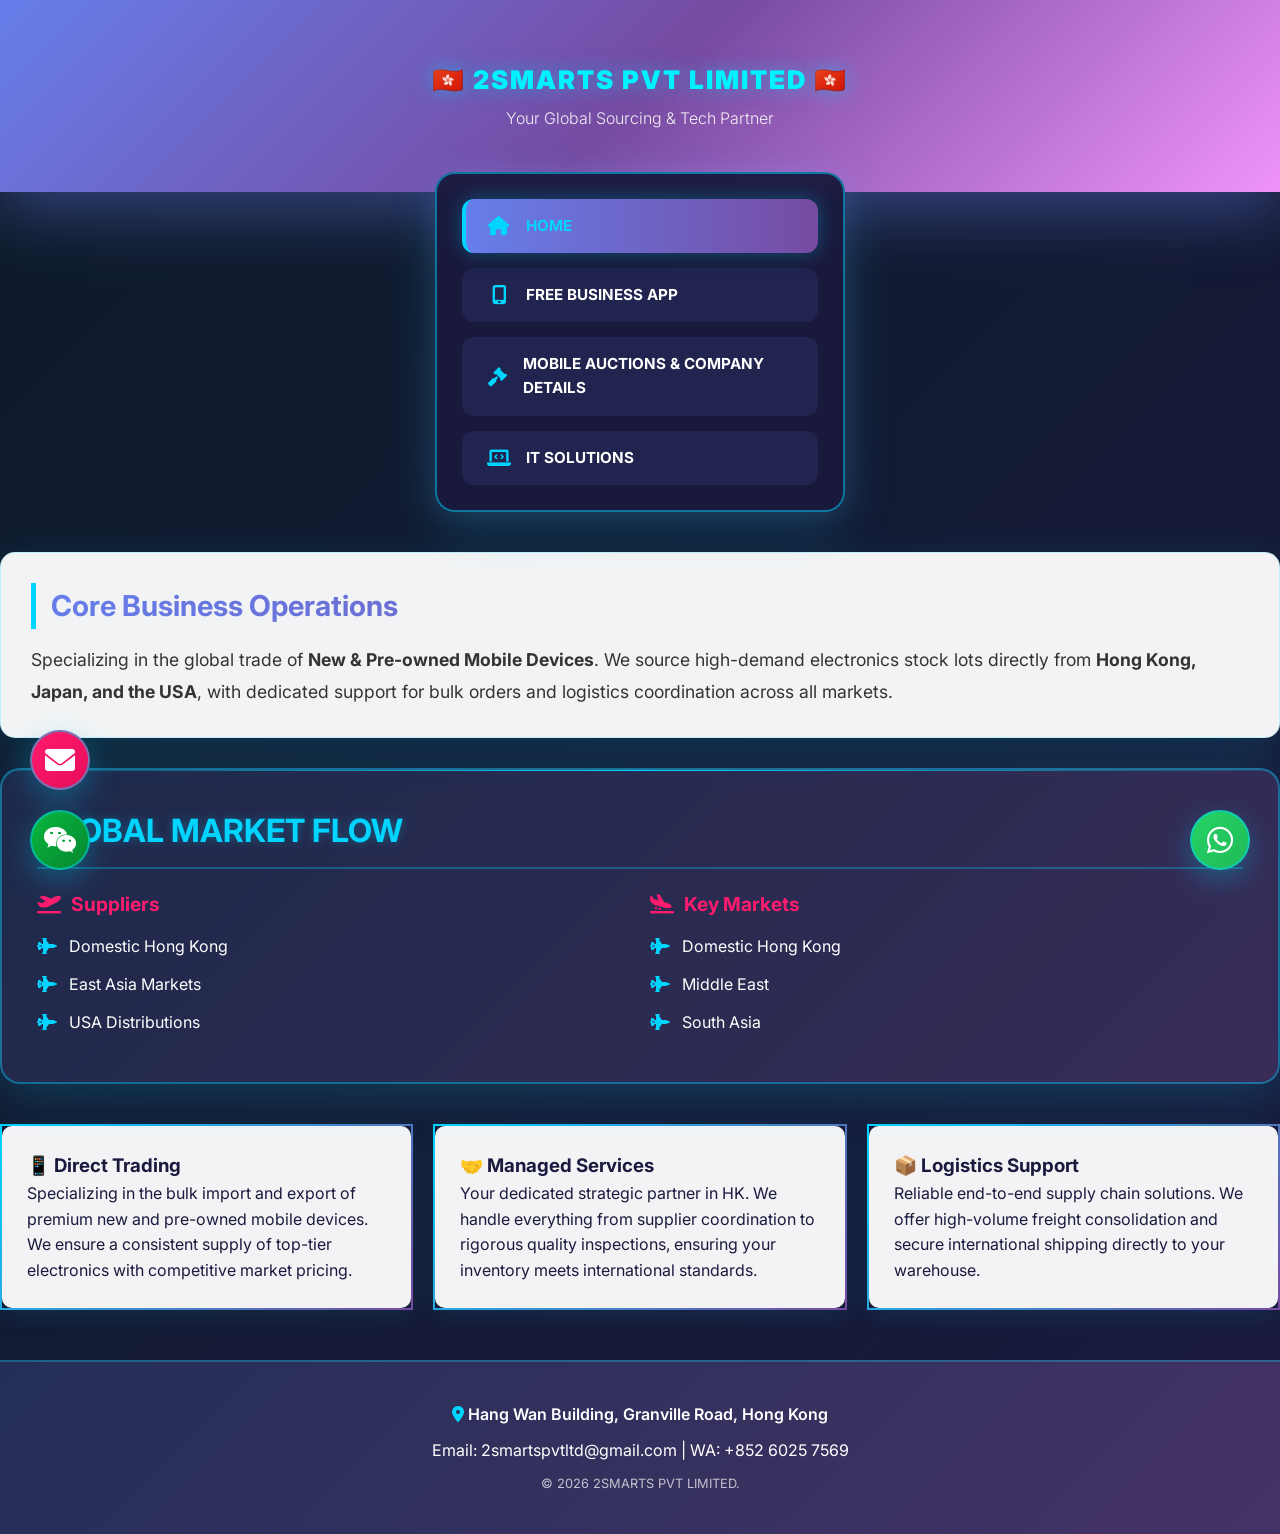
==== index.html @ d75587a9 "Update index.html" ====
<!DOCTYPE html>
<html lang="en">
<head>
    <meta charset="UTF-8">
    <meta name="viewport" content="width=device-width, initial-scale=1.0">
    <title>2SMARTS PVT LIMITED | Global Sourcing</title>
    <link href="https://fonts.googleapis.com/css2?family=Inter:wght@300;400;600;700;900&display=swap" rel="stylesheet">
    <link rel="stylesheet" href="https://cdnjs.cloudflare.com/ajax/libs/font-awesome/6.0.0/css/all.min.css">
    
    <style>
        /* === 1. GLOBAL SETTINGS === */
        :root {
            --primary: #1a1a3e;
            --accent: #00d4ff;
            --secondary: #ff1b6d;
            --text-light: #ffffff;
            --bg-light: #0d1b2a;
            --bg-gradient: linear-gradient(135deg, #667eea 0%, #764ba2 100%);
        }
        * { margin: 0; padding: 0; box-sizing: border-box; font-family: 'Inter', sans-serif; }
        body { background: linear-gradient(135deg, #0d1b2a 0%, #1a1a3e 100%); color: var(--primary); line-height: 1.6; min-height: 100vh; }

        /* === 2. HEADER SECTION (Now Fully Independent) === */
        header {
            background: linear-gradient(135deg, #667eea 0%, #764ba2 50%, #f093fb 100%);
            color: var(--text-light);
            padding: 60px 20px;
            text-align: center;
            margin-bottom: 20px;
            box-shadow: 0 20px 60px rgba(102, 126, 234, 0.4);
        }
        .company-name {
            font-size: 1.6rem;
            font-weight: 900;
            color: #00F2FF;
            letter-spacing: 2px;
            text-shadow: 0 0 20px rgba(0, 212, 255, 0.5);
        }
        .tagline {
            font-size: 1rem;
            font-weight: 300;
            opacity: 0.9;
            margin-top: 5px;
            color: #ffffff;
        }

        /* === 3. PREMIUM VERTICAL MENU === */
        .menu-wrapper {
            max-width: 450px;
            margin: -40px auto 40px;
            padding: 0 20px;
            position: relative;
            z-index: 10;
        }
        .nav-menu {
            display: flex;
            flex-direction: column;
            gap: 15px;
            background: rgba(26, 26, 62, 0.95);
            padding: 25px;
            border-radius: 20px;
            box-shadow: 0 15px 50px rgba(0, 212, 255, 0.2), 0 0 30px rgba(240, 147, 251, 0.1);
            border: 2px solid rgba(0, 212, 255, 0.5);
            backdrop-filter: blur(10px);
        }
        .nav-link {
            color: var(--text-light);
            text-decoration: none;
            font-size: 0.95rem;
            font-weight: 700;
            text-transform: uppercase;
            display: flex;
            align-items: center;
            padding: 15px 20px;
            border-radius: 12px;
            background: rgba(102, 126, 234, 0.1);
            transition: all 0.4s cubic-bezier(0.175, 0.885, 0.32, 1.275);
            border-left: 4px solid transparent;
        }
        .nav-link i {
            margin-right: 15px;
            font-size: 1.2rem;
            width: 25px;
            text-align: center;
            color: #00d4ff;
        }
        .nav-link:hover {
            background: linear-gradient(90deg, #667eea 0%, #764ba2 100%);
            color: #00d4ff;
            border-left: 4px solid #00d4ff;
            transform: translateX(10px);
            box-shadow: 0 5px 25px rgba(0, 212, 255, 0.4);
        }
        .nav-link.active {
            background: linear-gradient(90deg, #667eea 0%, #764ba2 100%);
            color: #00d4ff;
            border-left: 4px solid #00d4ff;
            box-shadow: 0 0 20px rgba(0, 212, 255, 0.3);
        }

        /* === 4. CONTENT & CARDS === */
        .container { max-width: 1100px; margin: 0 auto; padding: 0 20px; }
        .section-box {
            background: rgba(255, 255, 255, 0.95);
            padding: 30px;
            border-radius: 15px;
            box-shadow: 0 10px 40px rgba(0, 212, 255, 0.15);
            margin-bottom: 30px;
            border: 1px solid rgba(0, 212, 255, 0.2);
        }
        .section-title {
            font-size: 1.8rem;
            font-weight: 700;
            margin-bottom: 15px;
            background: linear-gradient(90deg, #667eea 0%, #764ba2 100%);
            -webkit-background-clip: text;
            -webkit-text-fill-color: transparent;
            background-clip: text;
            border-left: 5px solid #00d4ff;
            padding-left: 15px;
        }
        .grid { display: grid; grid-template-columns: repeat(auto-fit, minmax(280px, 1fr)); gap: 20px; }
        .card {
            background: rgba(255, 255, 255, 0.95);
            padding: 25px;
            border-radius: 12px;
            border: 2px solid transparent;
            background-clip: padding-box;
            border-image: linear-gradient(135deg, #00d4ff 0%, #764ba2 100%) 1;
            box-shadow: 0 5px 25px rgba(0, 212, 255, 0.1);
            transition: all 0.3s ease;
        }
        .card:hover {
            transform: translateY(-5px);
            box-shadow: 0 15px 40px rgba(0, 212, 255, 0.2);
        }

        /* === NEW: DARK MARKET FLOW CARD === */
        .market-flow {
            background: linear-gradient(135deg, rgba(102, 126, 234, 0.15) 0%, rgba(240, 147, 251, 0.15) 100%);
            color: white;
            padding: 35px;
            border-radius: 20px;
            margin: 20px 0 40px;
            box-shadow: 0 10px 50px rgba(0, 212, 255, 0.2), inset 0 1px 0 rgba(0, 212, 255, 0.1);
            border: 2px solid rgba(0, 212, 255, 0.4);
            position: relative;
            overflow: hidden;
        }
        .market-flow::before {
            content: '';
            position: absolute;
            top: 0;
            left: 0;
            right: 0;
            height: 1px;
            background: linear-gradient(90deg, transparent, #00d4ff, transparent);
        }
        .market-flow h2 { 
            color: #00d4ff; 
            font-size: 1.8rem; 
            margin-bottom: 25px; 
            text-transform: uppercase;
            border-bottom: 2px solid rgba(0, 212, 255, 0.3);
            padding-bottom: 10px;
            text-shadow: 0 0 10px rgba(0, 212, 255, 0.3);
        }
        .market-flow h3 { 
            color: #ff1b6d; 
            margin-bottom: 15px; 
            font-size: 1.2rem;
            display: flex;
            align-items: center;
            gap: 10px;
        }
        .market-flow ul { list-style: none; padding: 0; }
        .market-flow ul li { 
            margin-bottom: 12px; 
            font-size: 1rem; 
            display: flex; 
            align-items: center; 
            color: #ffffff;
        }
        .market-flow ul li::before { 
            content: "\f0fb";
            font-family: "Font Awesome 6 Free"; 
            font-weight: 900; 
            color: #00d4ff; 
            margin-right: 12px;
        }

        /* === Floating Social Buttons === */
        .social-float {
            position: fixed;
            bottom: 30px;
            width: 60px;
            height: 60px;
            border-radius: 50%;
            display: flex;
            align-items: center;
            justify-content: center;
            font-size: 30px;
            color: white;
            box-shadow: 0 10px 30px rgba(0, 212, 255, 0.3);
            z-index: 9999;
            transition: all 0.3s ease;
            text-decoration: none;
            border: 2px solid rgba(0, 212, 255, 0.5);
        }
        .social-float:hover { 
            transform: scale(1.15);
            box-shadow: 0 15px 40px rgba(0, 212, 255, 0.5);
        }

        /* Right Side: WhatsApp */
        .whatsapp-btn {
            right: 30px;
            background: linear-gradient(135deg, #25d366 0%, #20ba58 100%);
        }

        /* Left Side: WeChat */
        .wechat-btn {
            left: 30px;
            background: linear-gradient(135deg, #09b83e 0%, #058630 100%);
            cursor: pointer;
        }

        /* Left Side: Email */
        .email-btn {
            left: 30px;
            bottom: 110px;
            background: linear-gradient(135deg, #ff1b6d 0%, #e60d5a 100%);
        }

       /* WeChat QR Modal Styling */
.wechat-modal {
    display: none;
    position: fixed; 
    z-index: 99999;
    left: 0; top: 0; 
    width: 100%; height: 100%; 
    background-color: rgba(0, 0, 0, 0.9);
    align-items: center; 
    justify-content: center;
    backdrop-filter: blur(5px);
}
.modal-content {
    background: linear-gradient(135deg, #ffffff 0%, #f5f5f5 100%);
    padding: 20px; 
    border-radius: 15px; 
    text-align: center; 
    max-width: 300px;
    position: relative;
    box-shadow: 0 20px 60px rgba(0, 212, 255, 0.3);
    border: 2px solid rgba(0, 212, 255, 0.3);
}
.modal-content img { width: 100%; border-radius: 10px; border: 2px solid #00d4ff; }
.close-btn { 
    position: absolute; top: 10px; right: 15px; 
    font-size: 24px; cursor: pointer; color: #ff1b6d;
    transition: all 0.3s ease;
}
.close-btn:hover {
    transform: scale(1.2);
}

        /* === 5. FOOTER === */
        footer {
            background: linear-gradient(135deg, rgba(102, 126, 234, 0.2) 0%, rgba(240, 147, 251, 0.2) 100%);
            padding: 40px 20px;
            text-align: center;
            margin-top: 50px;
            border-top: 2px solid rgba(0, 212, 255, 0.3);
            color: #ffffff;
        }
        .footer-address { font-weight: 600; margin-bottom: 10px; }
    </style>
</head>
<body>

    <header>
        <div class="company-name">🇭🇰 2SMARTS PVT LIMITED 🇭🇰</div>
        <p class="tagline">Your Global Sourcing & Tech Partner</p>
    </header>

    <div class="menu-wrapper">
        <nav class="nav-menu">
            <a href="index.html" class="nav-link active"><i class="fas fa-home"></i> Home</a>
            <a href="app.html" class="nav-link"><i class="fas fa-mobile-alt"></i> Free Business App</a>
            <a href="mobile-trading.html" class="nav-link"><i class="fas fa-gavel"></i> Mobile Auctions & Company Details</a>
            <a href="it-solutions.html" class="nav-link"><i class="fas fa-laptop-code"></i> IT Solutions</a>
         </nav>
    </div>

    <div class="section-box">
    <h2 class="section-title">Core Business Operations</h2>
    <p style="font-size: 1.1rem; line-height: 1.8; color: #333; font-weight: 400;">
        Specializing in the global trade of <strong>New & Pre-owned Mobile Devices</strong>. We source high-demand electronics stock lots directly from <strong>Hong Kong, Japan, and the USA</strong>, with dedicated support for bulk orders and logistics coordination across all markets.
    </p>
</div>

    <div class="market-flow">
        <h2 style="color: #00d4ff; font-size: 2rem; margin-bottom: 20px; border-bottom: 2px solid rgba(0, 212, 255, 0.3); padding-bottom: 10px; text-shadow: 0 0 10px rgba(0, 212, 255, 0.3);">
            Global Market Flow
        </h2>
        <div class="grid">
            <div>
                <h3><i class="fas fa-plane-departure"></i> Suppliers</h3>
                <ul>
                    <li>Domestic Hong Kong</li>
                    <li>East Asia Markets</li>
                    <li>USA Distributions</li>
                </ul>
            </div>
            <div>
                <h3><i class="fas fa-plane-arrival"></i> Key Markets</h3>
                <ul>
                    <li>Domestic Hong Kong</li>
                    <li>Middle East </li>
                    <li>South Asia </li>
                </ul>
            </div>
        </div>
    </div>

        <div class="grid">
    <div class="card">
        <h3>📱 Direct Trading</h3>
        <p>Specializing in the bulk import and export of premium new and pre-owned mobile devices. We ensure a consistent supply of top-tier electronics with competitive market pricing.</p>
    </div>
    
    <div class="card">
        <h3>🤝 Managed Services</h3>
        <p>Your dedicated strategic partner in HK. We handle everything from supplier coordination to rigorous quality inspections, ensuring your inventory meets international standards.</p>
    </div>
    
    <div class="card">
        <h3>📦 Logistics Support</h3>
        <p>Reliable end-to-end supply chain solutions. We offer high-volume freight consolidation and secure international shipping directly to your warehouse.</p>
    </div>
</div>

    <footer>
        <div class="footer-address">
            <i class="fas fa-map-marker-alt" style="color:#00d4ff;"></i> Hang Wan Building, Granville Road, Hong Kong
        </div>
        <p>Email: 2smartspvtltd@gmail.com | WA: +852 6025 7569</p>
        <p style="margin-top: 10px; font-size: 0.8rem; opacity: 0.7;">&copy; 2026 2SMARTS PVT LIMITED.</p>
        
    </footer> 
    
        <a href="https://wa.me/85260257569" class="social-float whatsapp-btn" target="_blank">
        <i class="fab fa-whatsapp"></i>
    </a>
        <a href="mailto:2smartspvtltd@gmail.com?subject=Business Inquiry" class="social-float email-btn">
        <i class="fas fa-envelope"></i>
    </a>
        <div class="social-float wechat-btn" onclick="openWeChat()">
        <i class="fab fa-weixin"></i>
</div>

<div id="wechatModal" class="wechat-modal">
    <div class="modal-content">
        <span class="close-btn" onclick="closeWeChat()">&times;</span>
        <h3 style="background: linear-gradient(90deg, #667eea 0%, #764ba2 100%); -webkit-background-clip: text; -webkit-text-fill-color: transparent; background-clip: text; margin-bottom: 10px;">Connect on WeChat</h3>
        
        <img src="wechat-qr.jpg" alt="WeChat QR">
        
        <p style="margin-top: 15px; font-weight: bold; color: #1a1a3e; font-size: 1.1rem;">
            ID: asif555
        </p>
        <p style="font-size: 0.85rem; color: #666; padding: 0 10px;">
            Please <strong>Save QR</strong> or <strong>Copy ID</strong> and search in WeChat app to add us.
        </p>
    </div>
</div>

    <script>
    function openWeChat() {
        var modal = document.getElementById("wechatModal");
        if(modal) {
            modal.style.display = "flex";
        }

        if (/Android|iPhone|iPad|iPod/i.test(navigator.userAgent)) {
            window.location.href = "weixin://"; 
        }
    }

    function closeWeChat() {
        document.getElementById("wechatModal").style.display = "none";
    }
</script>

</body>
</html>
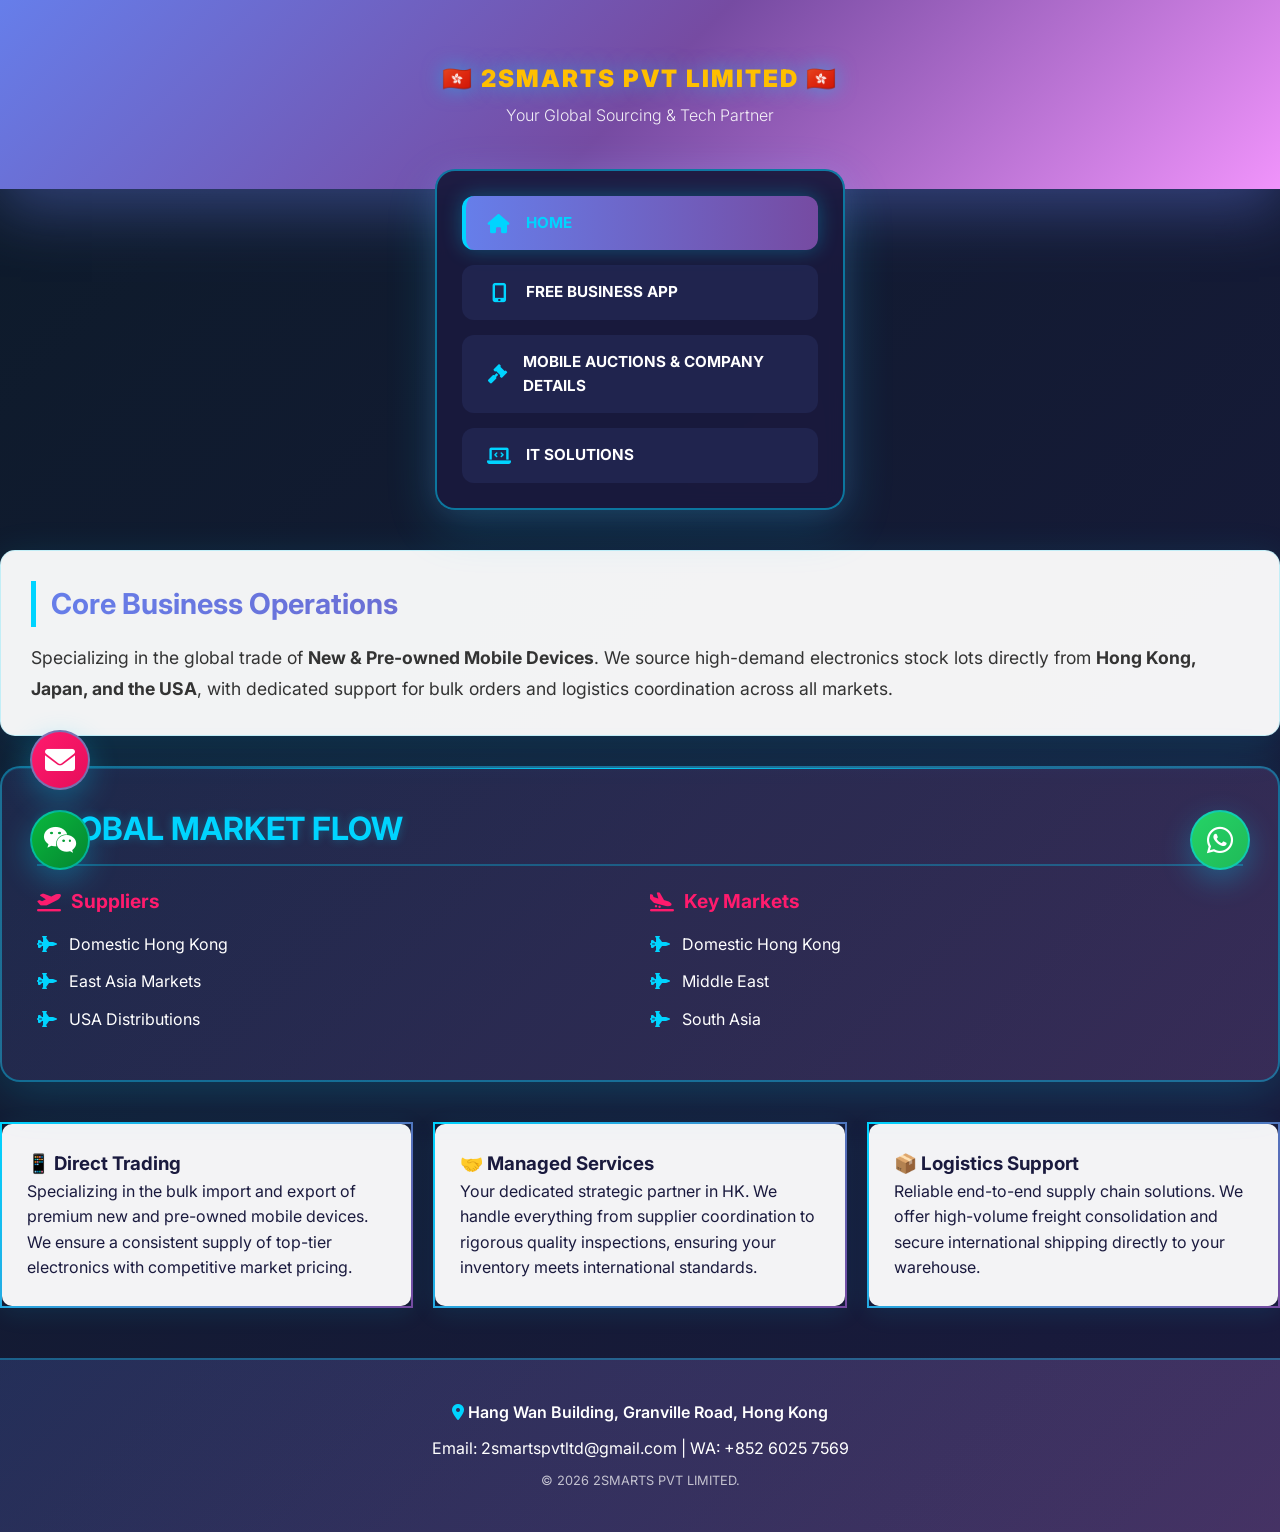
==== commit 269dfc3a: "Update index.html" ====
--- a/index.html
+++ b/index.html
@@ -30,9 +30,9 @@
             box-shadow: 0 20px 60px rgba(102, 126, 234, 0.4);
         }
         .company-name {
-            font-size: 1.6rem;
-            font-weight: 900;
-            color: #00F2FF;
+            font-size: 1.5rem;
+            font-weight: 1000;
+            color: #FFBF00;
             letter-spacing: 2px;
             text-shadow: 0 0 20px rgba(0, 212, 255, 0.5);
         }
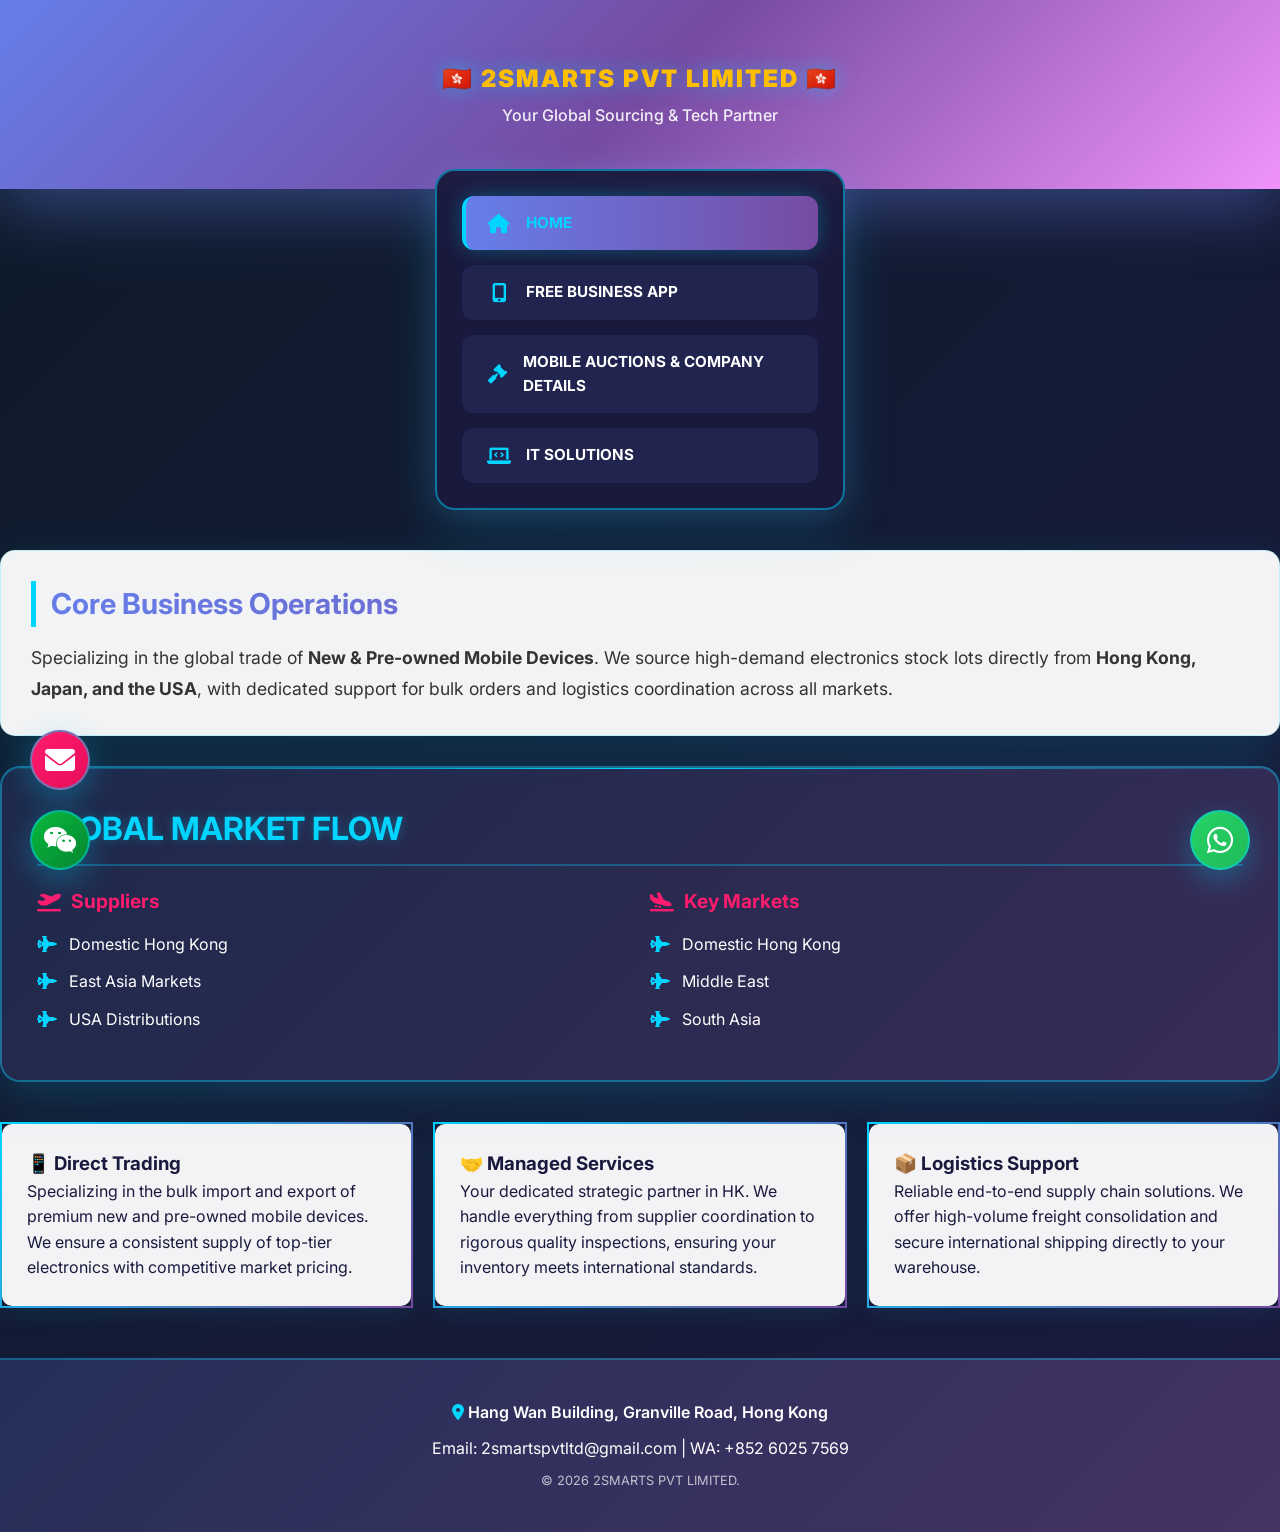
==== commit 4010803f: "Update index.html" ====
--- a/index.html
+++ b/index.html
@@ -31,14 +31,14 @@
         }
         .company-name {
             font-size: 1.5rem;
-            font-weight: 1000;
+            font-weight: 900;
             color: #FFBF00;
             letter-spacing: 2px;
             text-shadow: 0 0 20px rgba(0, 212, 255, 0.5);
         }
         .tagline {
             font-size: 1rem;
-            font-weight: 300;
+            font-weight: 500;
             opacity: 0.9;
             margin-top: 5px;
             color: #ffffff;
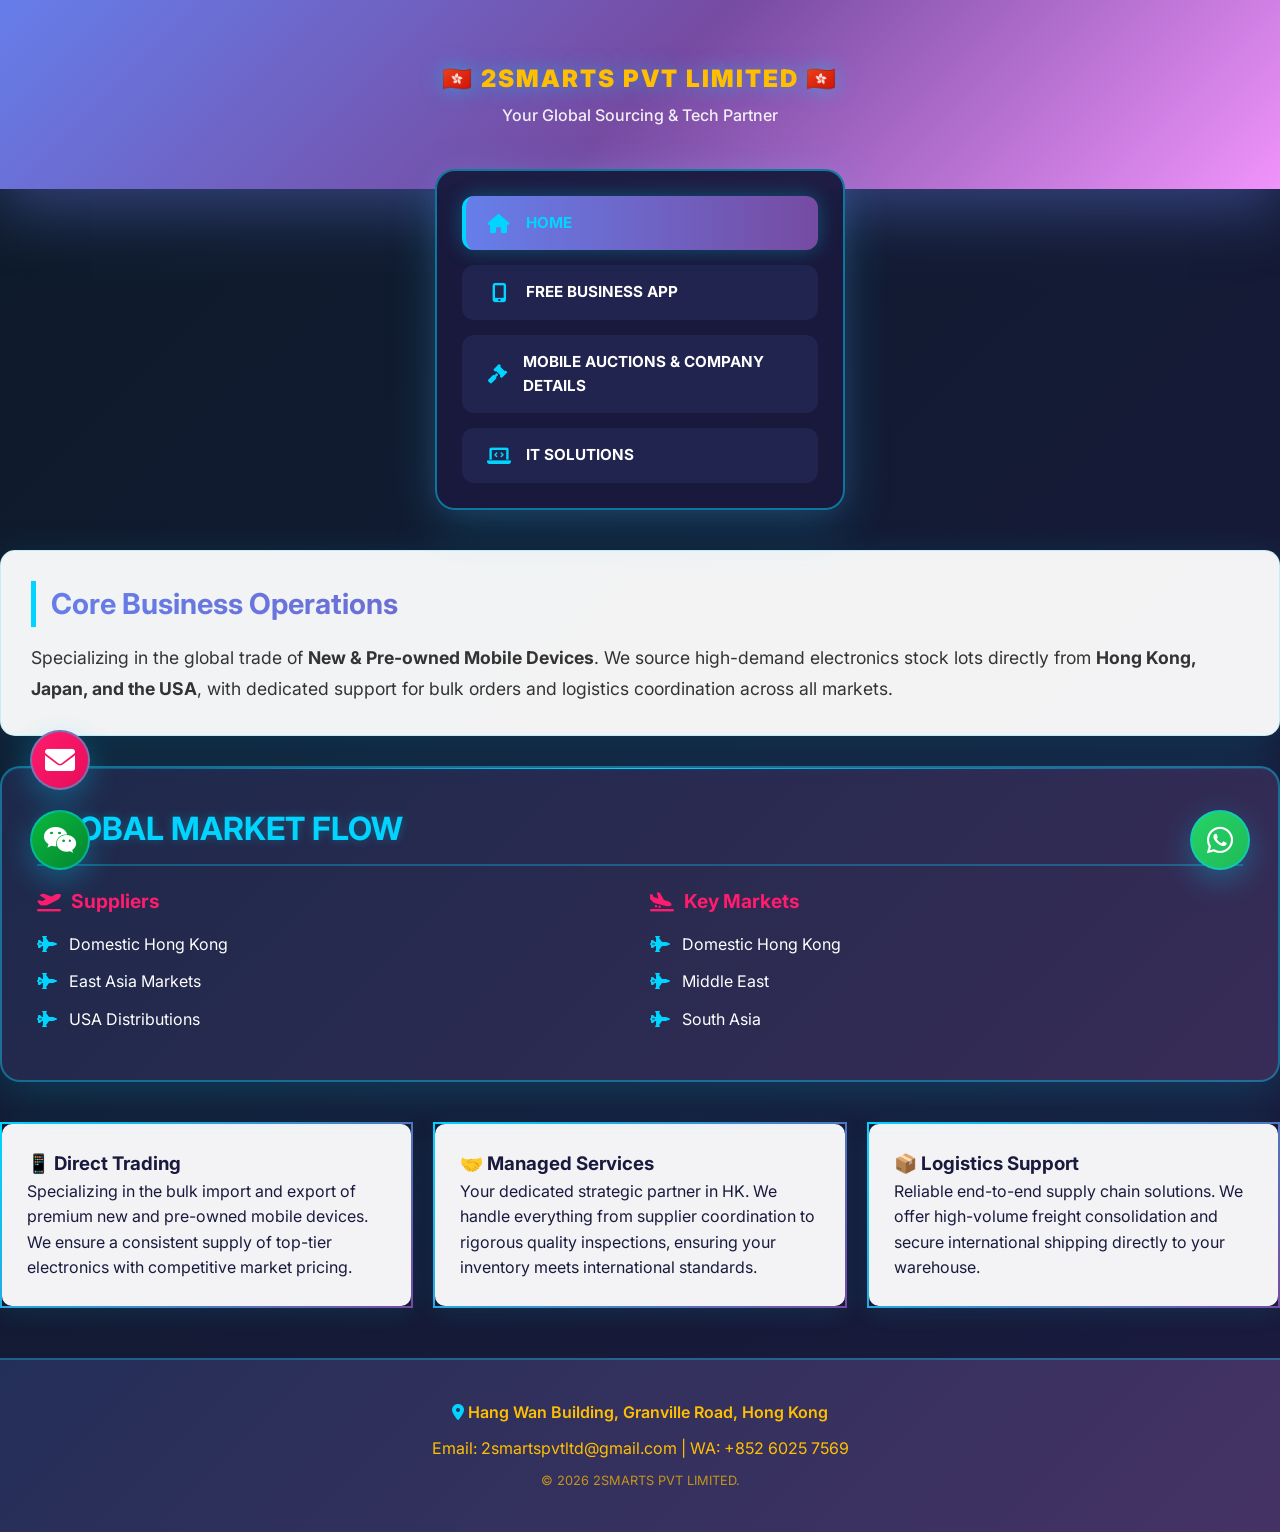
==== commit 1caa64d8: "Update index.html" ====
--- a/index.html
+++ b/index.html
@@ -271,7 +271,7 @@
             text-align: center;
             margin-top: 50px;
             border-top: 2px solid rgba(0, 212, 255, 0.3);
-            color: #ffffff;
+            color: #FFBF00;
         }
         .footer-address { font-weight: 600; margin-bottom: 10px; }
     </style>
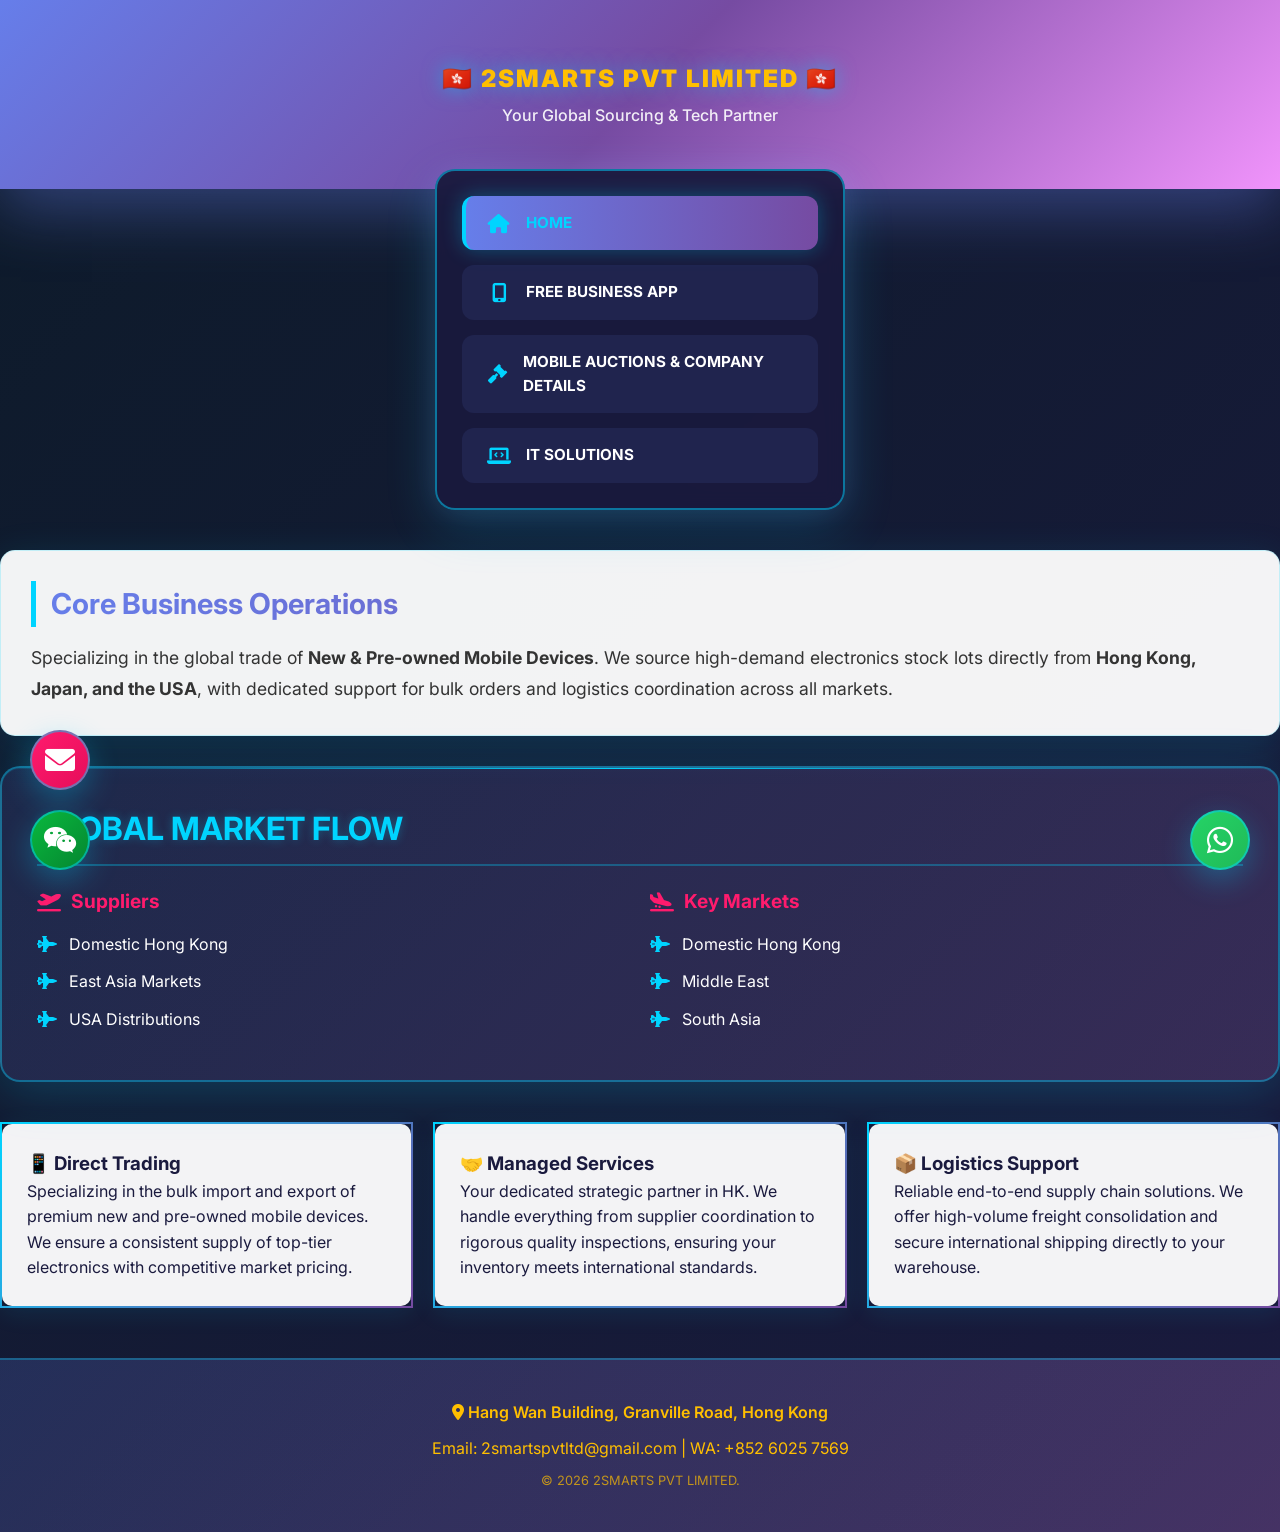
==== commit 51c85350: "Update index.html" ====
--- a/index.html
+++ b/index.html
@@ -342,7 +342,7 @@
 
     <footer>
         <div class="footer-address">
-            <i class="fas fa-map-marker-alt" style="color:#00d4ff;"></i> Hang Wan Building, Granville Road, Hong Kong
+            <i class="fas fa-map-marker-alt"color:var(--accent)"></i> Hang Wan Building, Granville Road, Hong Kong
         </div>
         <p>Email: 2smartspvtltd@gmail.com | WA: +852 6025 7569</p>
         <p style="margin-top: 10px; font-size: 0.8rem; opacity: 0.7;">&copy; 2026 2SMARTS PVT LIMITED.</p>
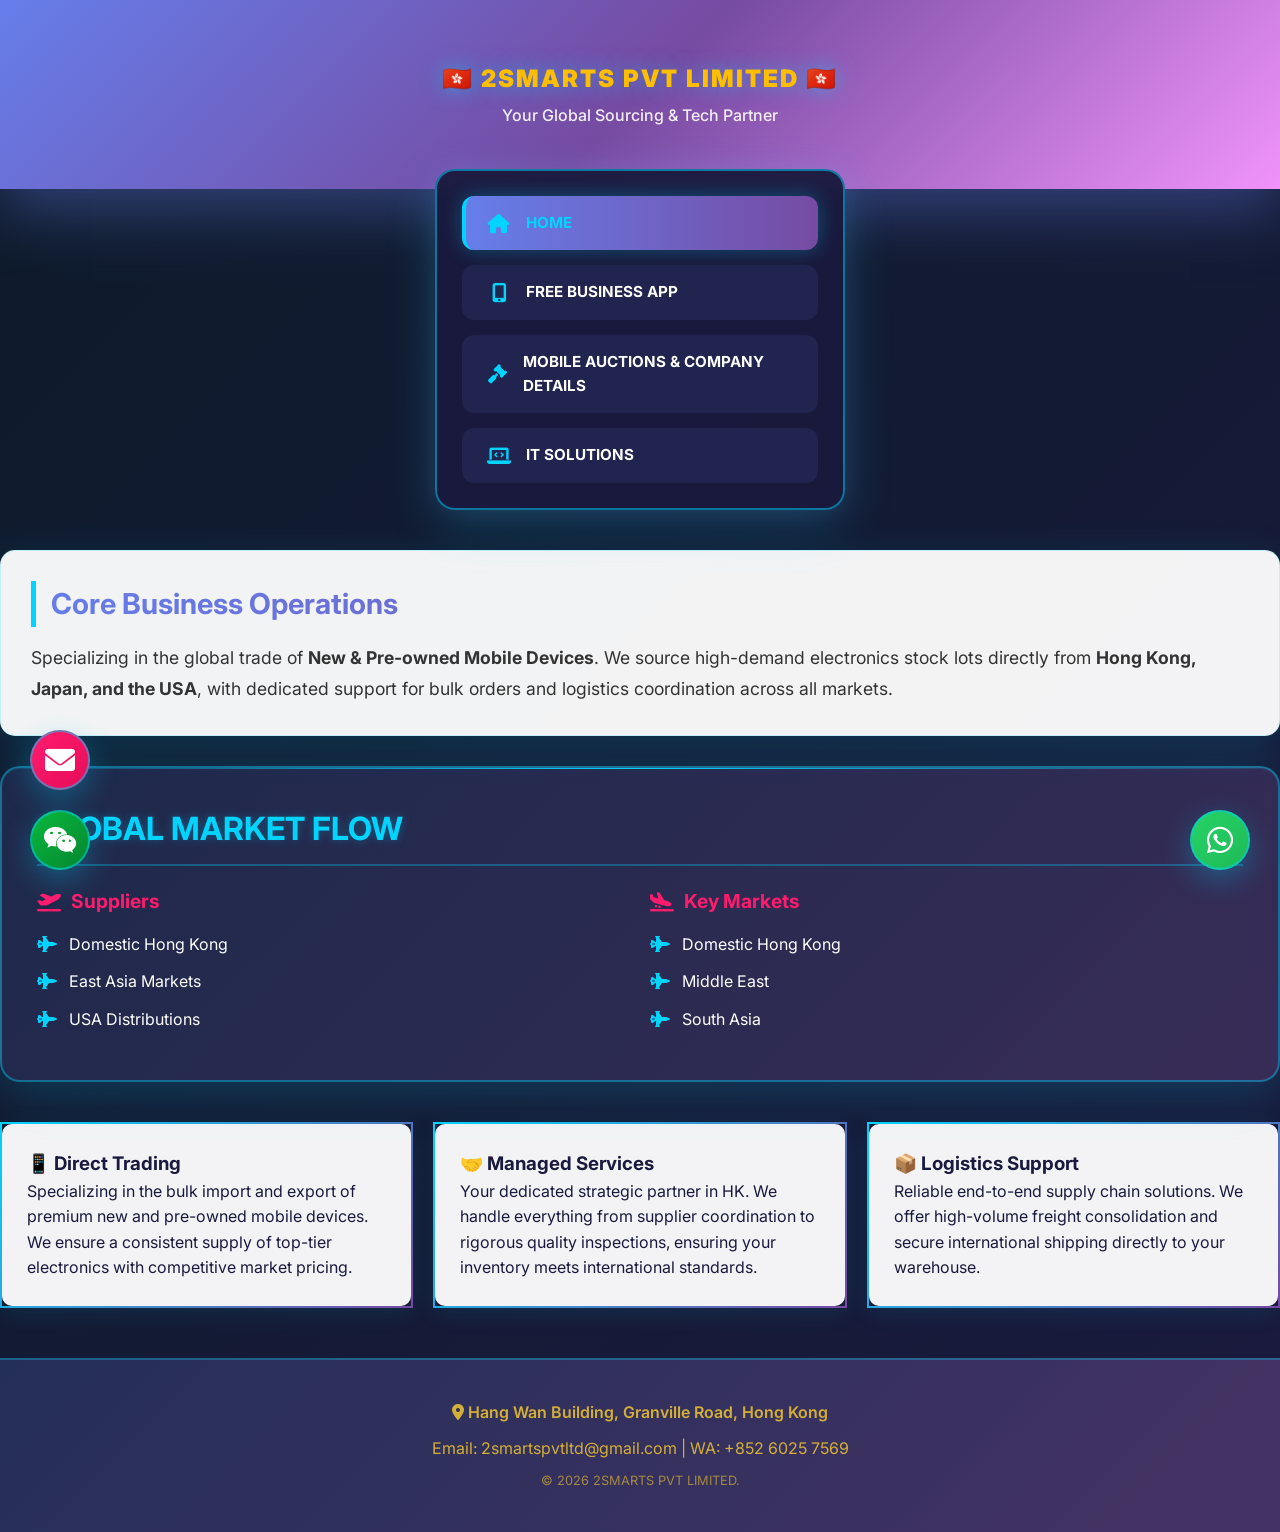
==== commit 2cfbe215: "Update index.html" ====
--- a/index.html
+++ b/index.html
@@ -271,7 +271,7 @@
             text-align: center;
             margin-top: 50px;
             border-top: 2px solid rgba(0, 212, 255, 0.3);
-            color: #FFBF00;
+            color: #D4AF37;
         }
         .footer-address { font-weight: 600; margin-bottom: 10px; }
     </style>
@@ -342,7 +342,7 @@
 
     <footer>
         <div class="footer-address">
-            <i class="fas fa-map-marker-alt"color:var(--accent)"></i> Hang Wan Building, Granville Road, Hong Kong
+            <i class="fas fa-map-marker-alt"color:#D4AF37;"></i> Hang Wan Building, Granville Road, Hong Kong
         </div>
         <p>Email: 2smartspvtltd@gmail.com | WA: +852 6025 7569</p>
         <p style="margin-top: 10px; font-size: 0.8rem; opacity: 0.7;">&copy; 2026 2SMARTS PVT LIMITED.</p>
